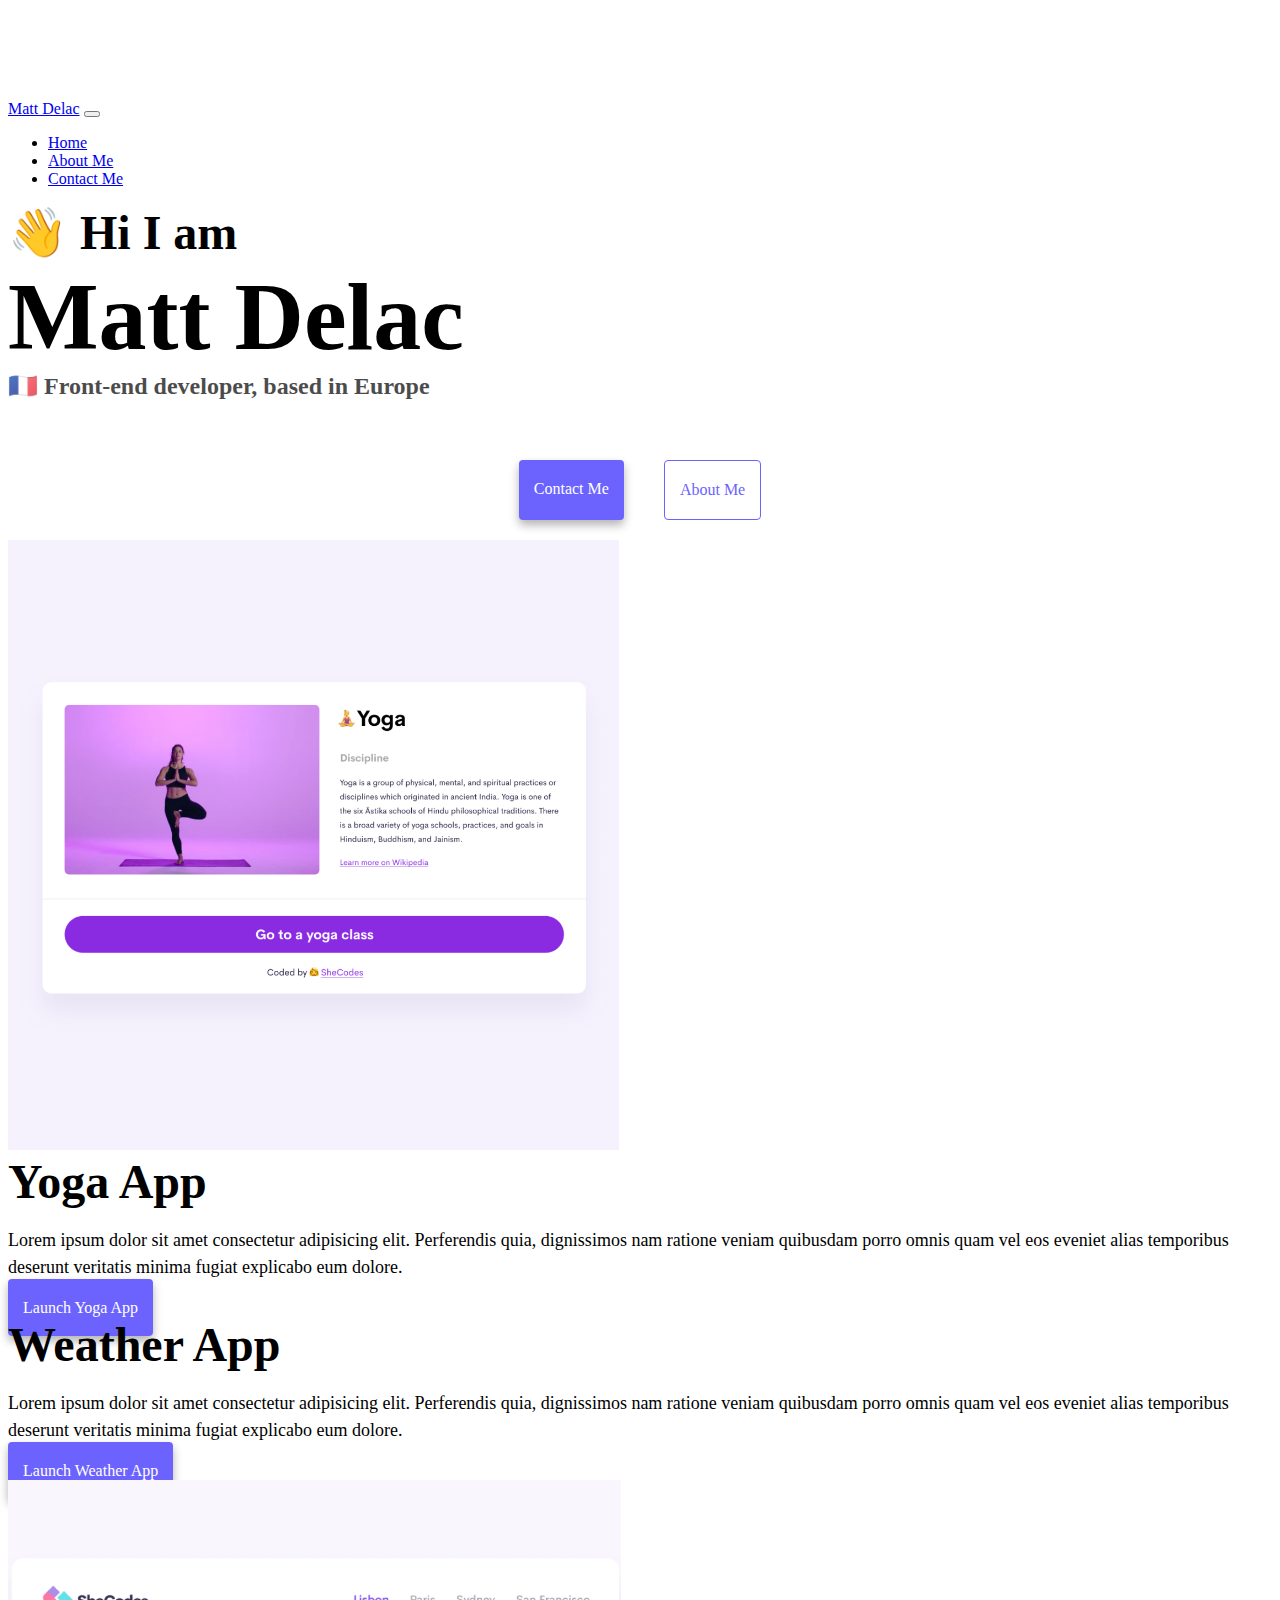
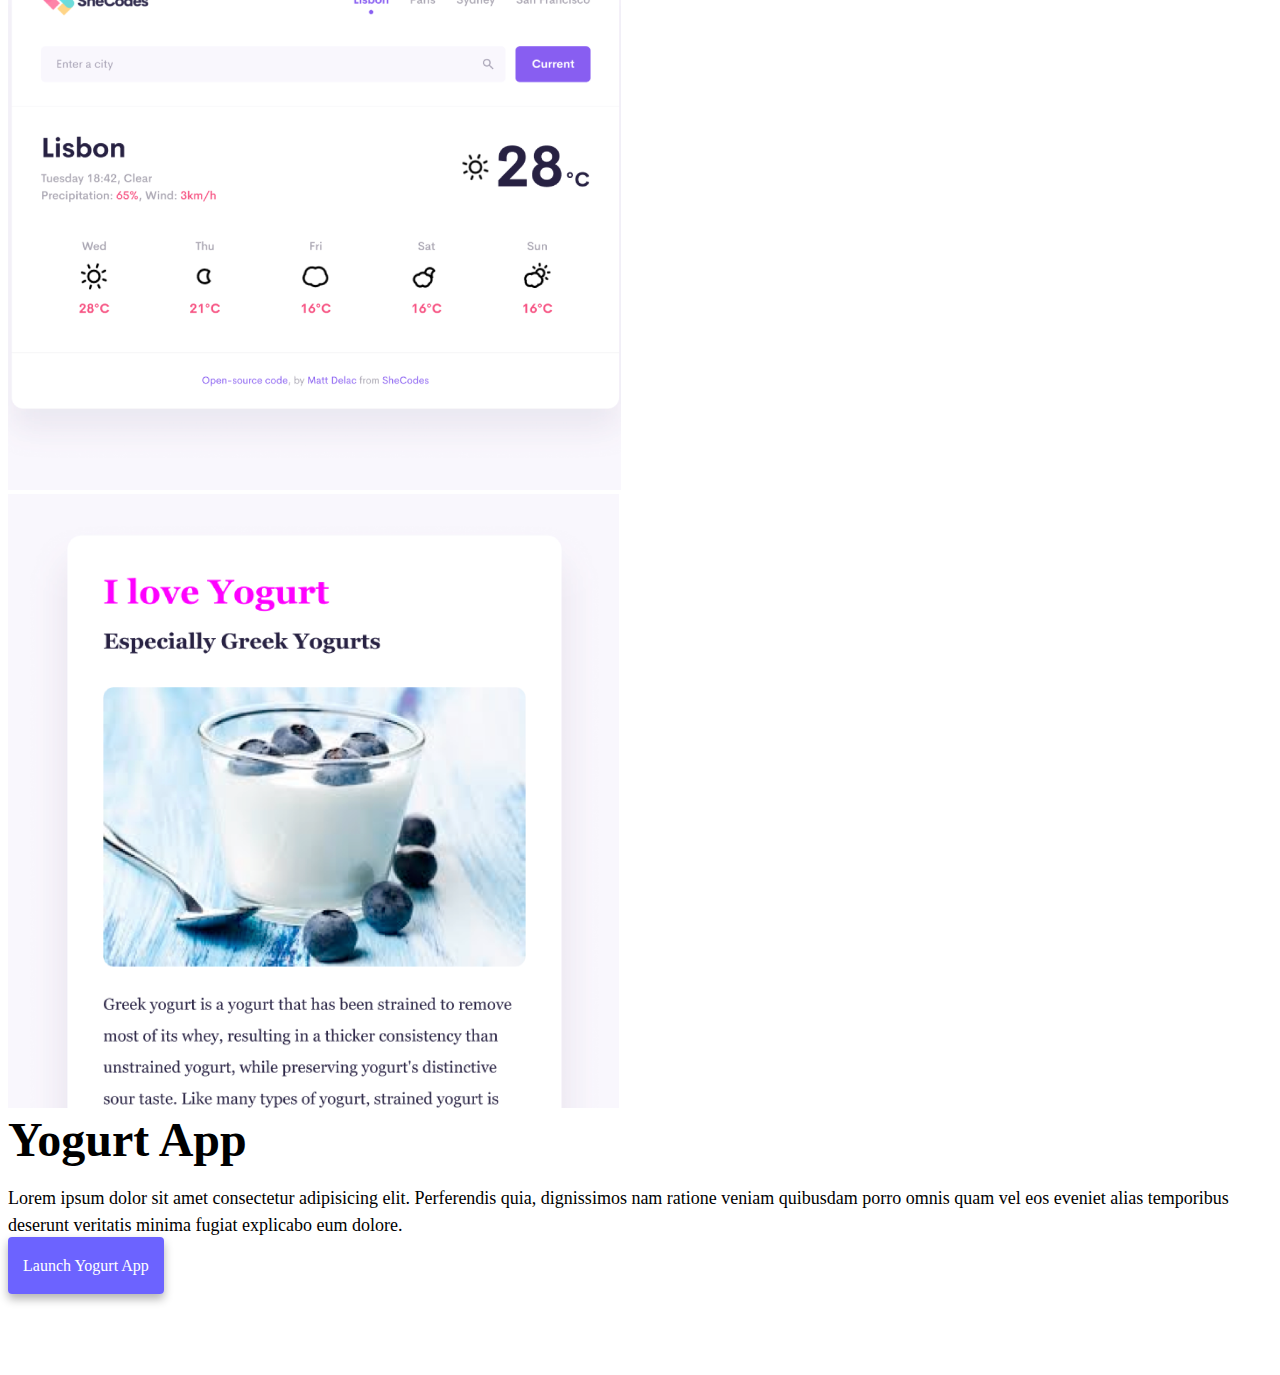
==== index.html @ 6022e449 "html, css and responsive" ====
<!DOCTYPE html>
<html lang="en">
  <head>
    <meta charset="UTF-8" />
    <meta http-equiv="X-UA-Compatible" content="IE=edge" />
    <meta name="viewport" content="width=device-width, initial-scale=1.0" />
    <title>Matt Delac front-end developer homepage</title>
    <script
      src="https://cdn.jsdelivr.net/npm/bootstrap@5.3.0-alpha1/dist/js/bootstrap.bundle.min.js"
      integrity="sha384-w76AqPfDkMBDXo30jS1Sgez6pr3x5MlQ1ZAGC+nuZB+EYdgRZgiwxhTBTkF7CXvN"
      crossorigin="anonymous"
    ></script>

    <link
      href="https://cdn.jsdelivr.net/npm/bootstrap@5.3.0-alpha1/dist/css/bootstrap.min.css"
      rel="stylesheet"
      integrity="sha384-GLhlTQ8iRABdZLl6O3oVMWSktQOp6b7In1Zl3/Jr59b6EGGoI1aFkw7cmDA6j6gD"
      crossorigin="anonymous"
    />
    <link rel="stylesheet" href="/src/style.css" />
  </head>
  <body>
    <nav class="navbar navbar-expand-lg navbar-light bg-light fixed-top">
      <div class="container">
        <a class="navbar-brand" href="/">Matt Delac</a>
        <button
          class="navbar-toggler"
          type="button"
          data-bs-toggle="collapse"
          data-bs-target="#navbarNav"
          aria-controls="navbarNav"
          aria-expanded="false"
          aria-label="Toggle navigation"
        >
          <span class="navbar-toggler-icon"></span>
        </button>
        <div class="collapse navbar-collapse" id="navbarNav">
          <ul class="navbar-nav">
            <li class="nav-item">
              <a class="nav-link active" aria-current="page" href="/">Home</a>
            </li>
            <li class="nav-item">
              <a class="nav-link" href="/about.html">About Me</a>
            </li>
            <li class="nav-item">
              <a class="nav-link" href="/about.html#contact">Contact Me</a>
            </li>
          </ul>
        </div>
      </div>
    </nav>

    <h2 class="text-center">👋 Hi I am</h2>
    <h1 class="text-center">
      Matt Delac
      <div class="text-center description">
        🇫🇷 Front-end developer, based in Europe
      </div>
    </h1>

    <div class="navigation-links">
      <a href="/about.html#contact" class="primary-link">Contact me</a>
      <a href="/about.html" class="secondary-link">About me</a>
    </div>

    <div class="container">
      <div class="row mt-5">
        <div class="col-md-6">
          <img src="/images/yoga.png" class="img-fluid rounded image" />
        </div>
        <div class="col-md-6">
          <h2 class="mb-3">Yoga App</h2>
          <p>
            Lorem ipsum dolor sit amet consectetur adipisicing elit. Perferendis
            quia, dignissimos nam ratione veniam quibusdam porro omnis quam vel
            eos eveniet alias temporibus deserunt veritatis minima fugiat
            explicabo eum dolore.
          </p>
          <div class="mt-5">
            <a href="#" class="primary-link links">Launch Yoga App</a>
          </div>
        </div>
      </div>

      <div class="row mt-5">
        <div class="col-md-6">
          <h2 class="mb-3">Weather App</h2>
          <p>
            Lorem ipsum dolor sit amet consectetur adipisicing elit. Perferendis
            quia, dignissimos nam ratione veniam quibusdam porro omnis quam vel
            eos eveniet alias temporibus deserunt veritatis minima fugiat
            explicabo eum dolore.
          </p>
          <div class="mt-5">
            <a href="#" class="primary-link links">Launch Weather App</a>
          </div>
        </div>
        <div class="col-md-6">
          <img src="/images/weather.png" class="img-fluid rounded image" />
        </div>
      </div>

      <div class="row mt-5">
        <div class="col-md-6">
          <img src="/images/yogurt.png" class="img-fluid rounded image" />
        </div>
        <div class="col-md-6">
          <h2 class="name mb-3">Yogurt App</h2>
          <p>
            Lorem ipsum dolor sit amet consectetur adipisicing elit. Perferendis
            quia, dignissimos nam ratione veniam quibusdam porro omnis quam vel
            eos eveniet alias temporibus deserunt veritatis minima fugiat
            explicabo eum dolore.
          </p>
          <div class="mt-5">
            <a href="#" class="primary-link links">Launch Yogurt App</a>
          </div>
        </div>
      </div>
    </div>
  </body>
</html>
---- src/style.css ----
:root {
  --primary-color: #6c63ff;
  --secondary-color: #f5f2fe;
  --box-shadow: 0 5px 10px rgba(0, 0, 0, 0.3);
}

body {
  margin-top: 100px;
  margin-bottom: 100px;
}

h1,
h2,
h3 {
  margin: 0;
}

h1 {
  font-size: 96px;
}

h2 {
  font-size: 48px;
}

p {
  font-size: 18px;
  line-height: 1.5;
}

.description,
h3 {
  font-size: 24px;
  opacity: 0.7;
  margin-top: 0px;
}

.navigation-links {
  display: flex;
  margin-top: 40px;
  justify-content: center;
}

.navigation-links a {
  margin: 20px;
}

.primary-link {
  background: var(--primary-color);
  box-shadow: var(--box-shadow);
  color: white;
  border-radius: 4px;
  padding: 20px 15px;
  text-decoration: none;
  text-transform: capitalize;
  text-align: center;
}

.secondary-link {
  color: var(--primary-color);
  border: 1px solid var(--primary-color);
  border-radius: 4px;
  padding: 20px 15px;
  text-decoration: none;
  text-transform: capitalize;
  text-align: center;
}

.homepage-link {
  color: var(--primary-color);
  text-align: center;
  display: block;
}

.about-paragraphs {
  margin: 30px 0;
}

.about-paragraphs p {
  margin: 10px;
}

.email-link {
  display: flex;
  justify-content: center;
  color: var(--primary-color);
  font-size: 28px;
  text-decoration: none;
}

.email-link:hover {
  text-decoration: underline;
}

@media (max-width: 767px) {
  body {
    text-align: center;
  }
  h1 {
    font-size: 40px;
  }
  h2 {
    font-size: 25px;
  }

  img {
    margin-bottom: 20px;
  }

  .description,
  h3 {
    font-size: 18px;
  }

  .image {
    display: none;
  }

  .links {
    display: block;
  }
}
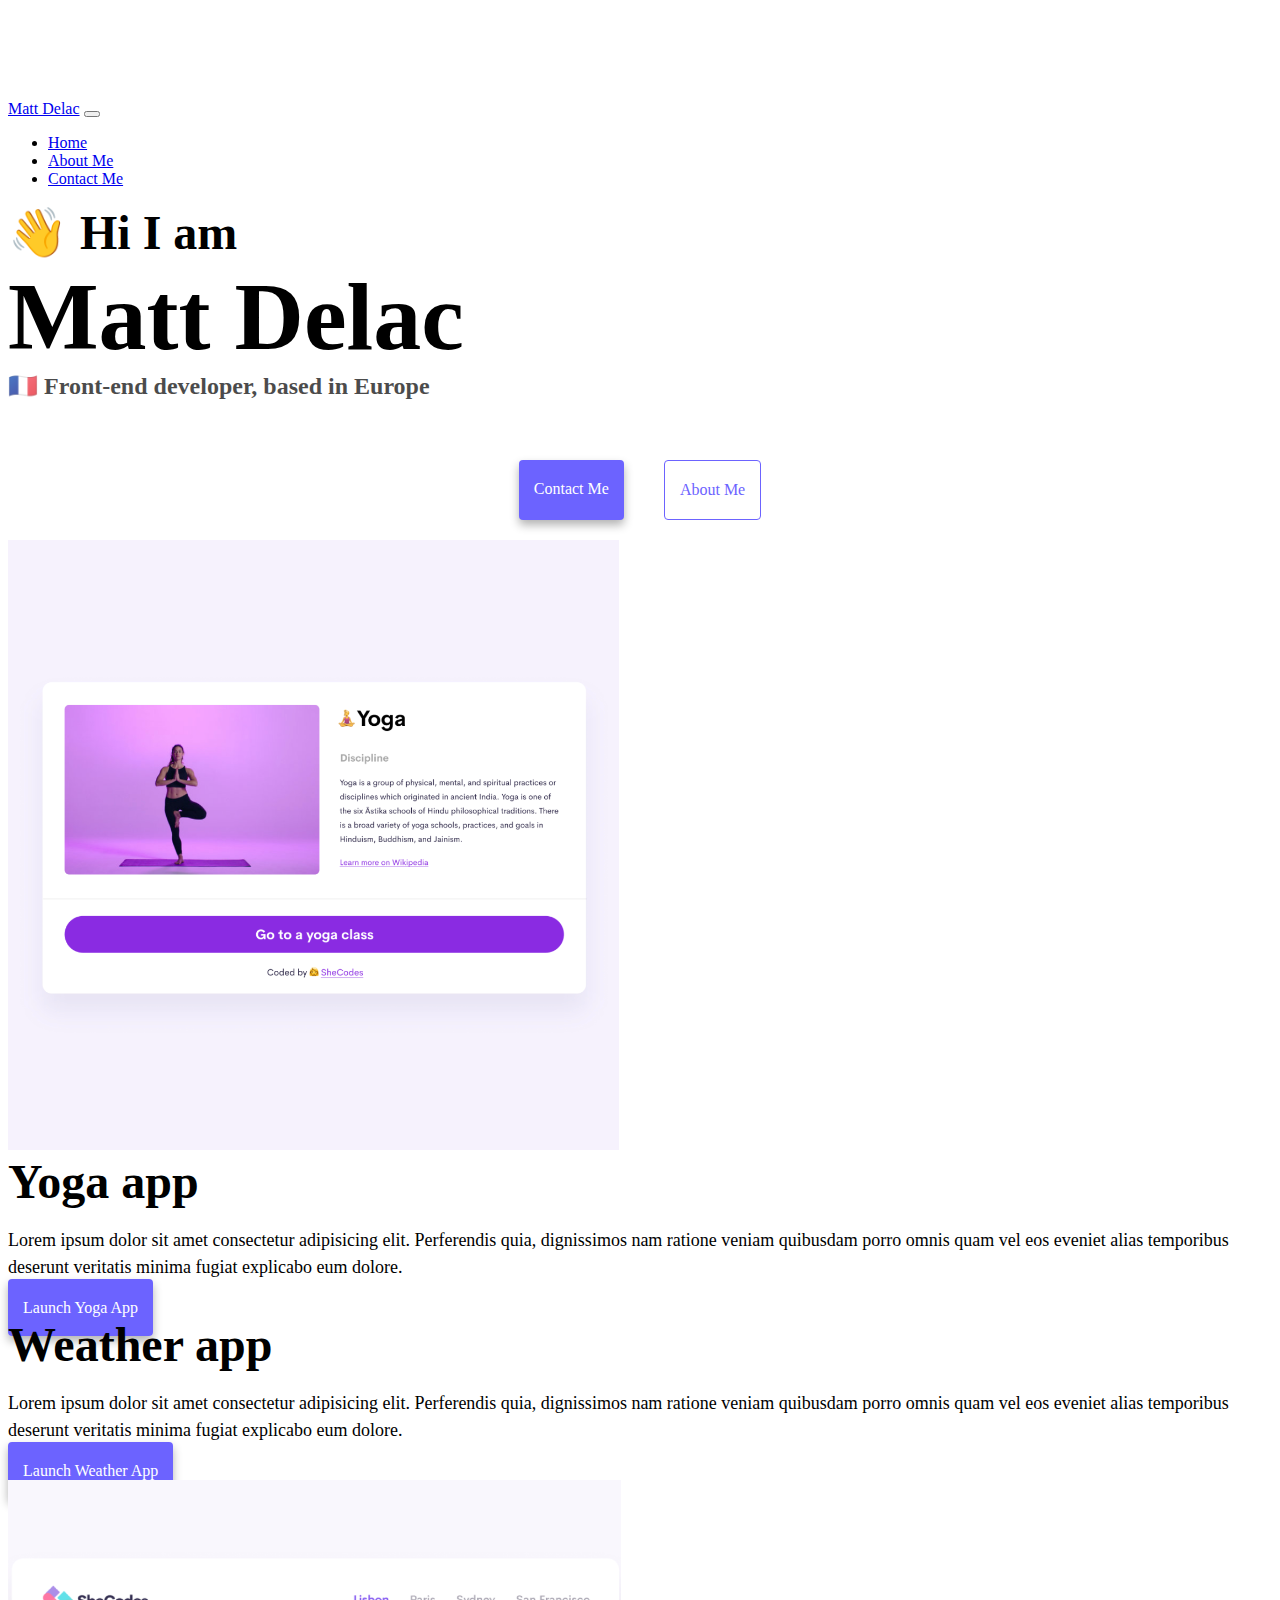
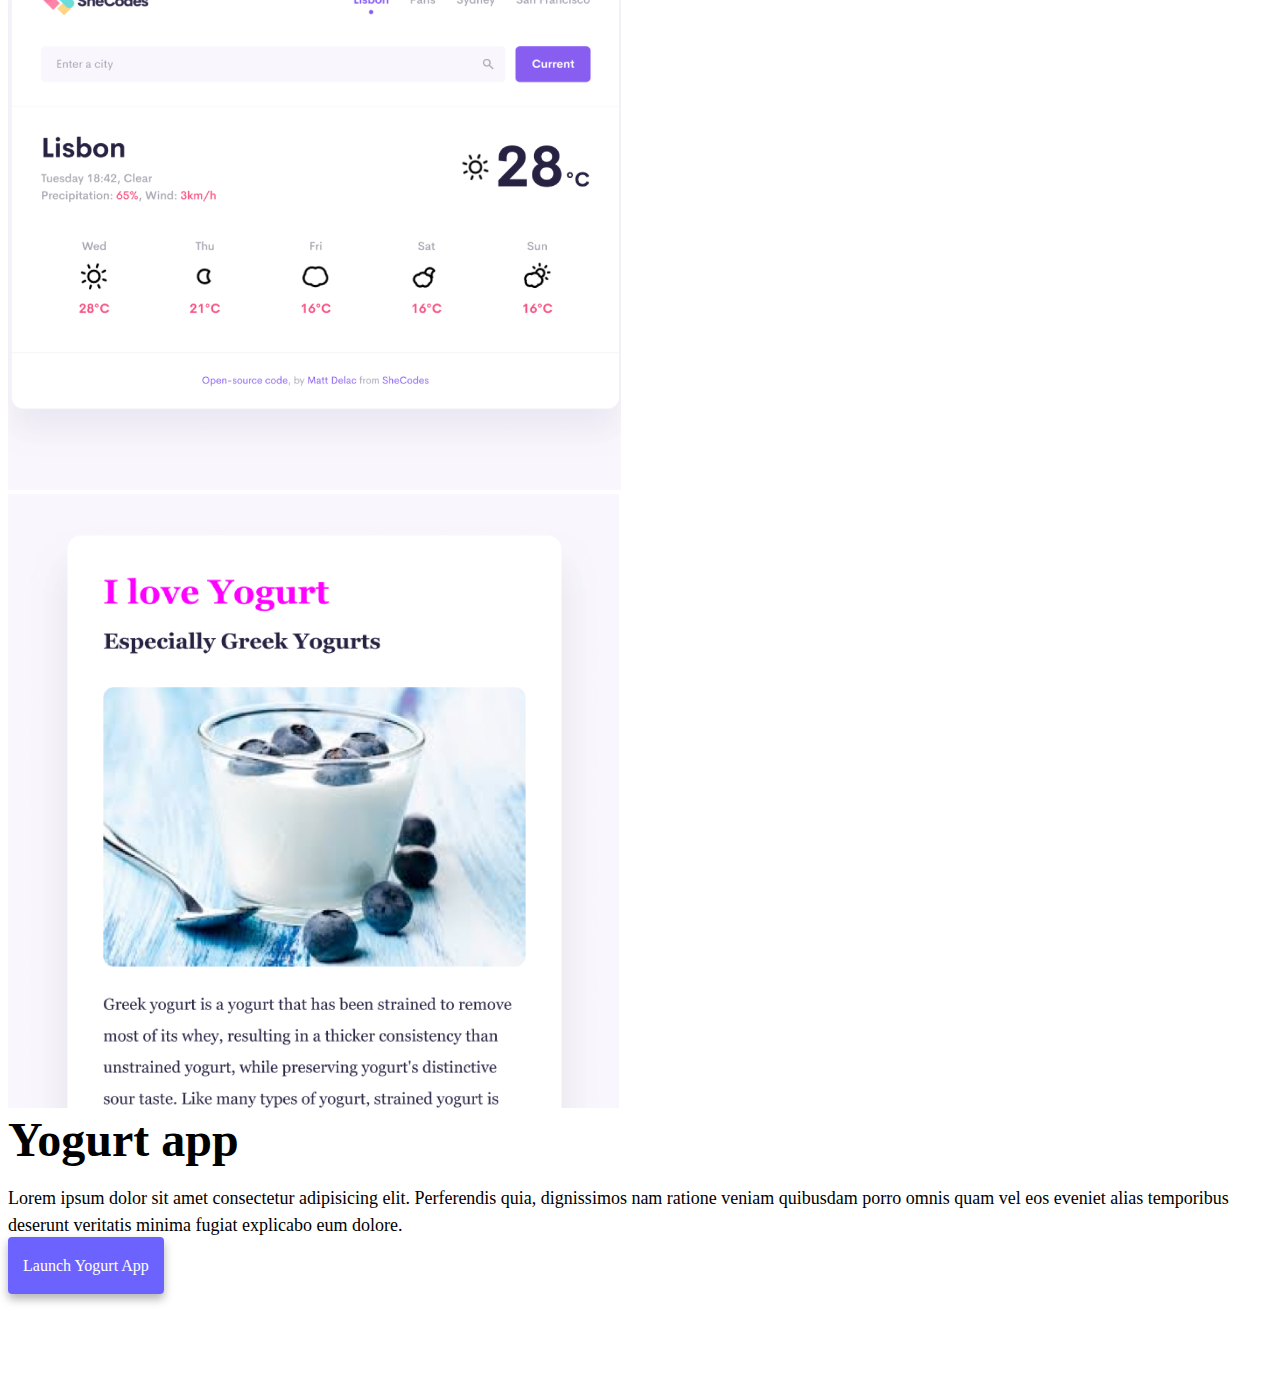
==== commit 3cb59df1: "SEO" ====
--- a/index.html
+++ b/index.html
@@ -2,9 +2,13 @@
 <html lang="en">
   <head>
     <meta charset="UTF-8" />
+    <meta
+      name="description"
+      content="Matt Delac's SheCodes webpage portfolio homepage"
+    />
     <meta http-equiv="X-UA-Compatible" content="IE=edge" />
     <meta name="viewport" content="width=device-width, initial-scale=1.0" />
-    <title>Matt Delac front-end developer homepage</title>
+    <title>Matt Delac front end developer homepage - SheCodes</title>
     <script
       src="https://cdn.jsdelivr.net/npm/bootstrap@5.3.0-alpha1/dist/js/bootstrap.bundle.min.js"
       integrity="sha384-w76AqPfDkMBDXo30jS1Sgez6pr3x5MlQ1ZAGC+nuZB+EYdgRZgiwxhTBTkF7CXvN"
@@ -59,17 +63,31 @@
     </h1>
 
     <div class="navigation-links">
-      <a href="/about.html#contact" class="primary-link">Contact me</a>
-      <a href="/about.html" class="secondary-link">About me</a>
+      <a
+        href="/about.html#contact"
+        class="primary-link"
+        title="Contact me for custom work"
+        >Contact Me</a
+      >
+      <a
+        href="/about.html"
+        class="secondary-link"
+        title="Learn about my experience"
+        >About Me</a
+      >
     </div>
 
     <div class="container">
       <div class="row mt-5">
         <div class="col-md-6">
-          <img src="/images/yoga.png" class="img-fluid rounded image" />
+          <img
+            src="/images/yoga.png"
+            class="img-fluid rounded image"
+            alt="yoga"
+          />
         </div>
         <div class="col-md-6">
-          <h2 class="mb-3">Yoga App</h2>
+          <h2 class="mb-3">Yoga app</h2>
           <p>
             Lorem ipsum dolor sit amet consectetur adipisicing elit. Perferendis
             quia, dignissimos nam ratione veniam quibusdam porro omnis quam vel
@@ -77,14 +95,16 @@
             explicabo eum dolore.
           </p>
           <div class="mt-5">
-            <a href="#" class="primary-link links">Launch Yoga App</a>
+            <a href="#" class="primary-link links" title="Yoga App"
+              >Launch Yoga App</a
+            >
           </div>
         </div>
       </div>
 
       <div class="row mt-5">
         <div class="col-md-6">
-          <h2 class="mb-3">Weather App</h2>
+          <h2 class="mb-3">Weather app</h2>
           <p>
             Lorem ipsum dolor sit amet consectetur adipisicing elit. Perferendis
             quia, dignissimos nam ratione veniam quibusdam porro omnis quam vel
@@ -92,20 +112,30 @@
             explicabo eum dolore.
           </p>
           <div class="mt-5">
-            <a href="#" class="primary-link links">Launch Weather App</a>
+            <a href="#" class="primary-link links" title="Weather App"
+              >Launch Weather App</a
+            >
           </div>
         </div>
         <div class="col-md-6">
-          <img src="/images/weather.png" class="img-fluid rounded image" />
+          <img
+            src="/images/weather.png"
+            class="img-fluid rounded image"
+            alt="weather"
+          />
         </div>
       </div>
 
       <div class="row mt-5">
         <div class="col-md-6">
-          <img src="/images/yogurt.png" class="img-fluid rounded image" />
+          <img
+            src="/images/yogurt.png"
+            class="img-fluid rounded image"
+            alt="yogurt"
+          />
         </div>
         <div class="col-md-6">
-          <h2 class="name mb-3">Yogurt App</h2>
+          <h2 class="mb-3">Yogurt app</h2>
           <p>
             Lorem ipsum dolor sit amet consectetur adipisicing elit. Perferendis
             quia, dignissimos nam ratione veniam quibusdam porro omnis quam vel
@@ -113,7 +143,9 @@
             explicabo eum dolore.
           </p>
           <div class="mt-5">
-            <a href="#" class="primary-link links">Launch Yogurt App</a>
+            <a href="#" class="primary-link links" title="Yogurt App"
+              >Launch Yogurt App</a
+            >
           </div>
         </div>
       </div>
